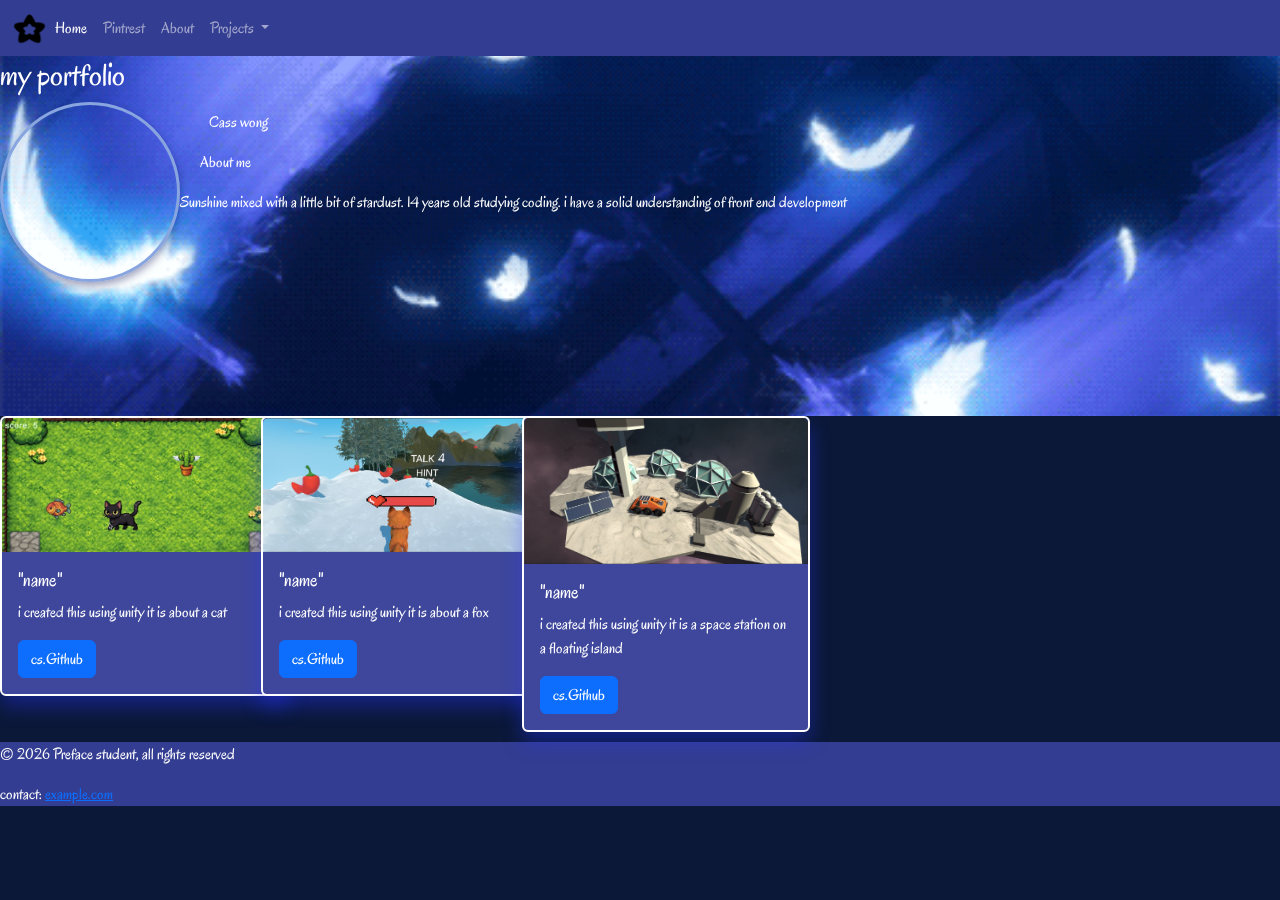
==== index.html @ a991e4ab "Add files via upload" ====
<!DOCTYPE html>
<html lang="en">
<head>
    <meta charset="UTF-8">
    <meta name="viewport" content="width=device-width, initial-scale=1.0">
    <title>PortfolioMaker </title>
    <link rel="preconnect" href="https://fonts.googleapis.com">
    <link rel="preconnect" href="https://fonts.gstatic.com" crossorigin>
    <link href="https://cdn.jsdelivr.net/npm/bootstrap@5.3.8/dist/css/bootstrap.min.css" rel="stylesheet" integrity="sha384-sRIl4kxILFvY47J16cr9ZwB07vP4J8+LH7qKQnuqkuIAvNWLzeN8tE5YBujZqJLB" crossorigin="anonymous">
    <script src="https://cdn.jsdelivr.net/npm/bootstrap@5.3.8/dist/js/bootstrap.bundle.min.js" integrity="sha384-FKyoEForCGlyvwx9Hj09JcYn3nv7wiPVlz7YYwJrWVcXK/BmnVDxM+D2scQbITxI" crossorigin="anonymous"></script>
    <link href="https://fonts.googleapis.com/css2?family=Oregano:ital@0;1&display=swap" rel="stylesheet">
    <link rel="stylesheet" href="style.css">
</head>
<body>
    <!-- nav bar -->
     <nav class="navbar navbar-expand-lg sticky-top" style="background-color: #333d91;" data-bs-theme="dark">
        <div class="container-fluid">
          <a class="" href="#"><img src="star.png" alt="" height="35"></a>
          <button class="navbar-toggler" type="button" data-bs-toggle="collapse" data-bs-target="#navbarNavDropdown" aria-controls="navbarNavDropdown" aria-expanded="false" aria-label="Toggle navigation">
            <span class="navbar-toggler-icon"></span>
          </button>
          <div class="collapse navbar-collapse" id="navbarNavDropdown">
            <ul class="navbar-nav">
              <li class="nav-item">
                <a class="nav-link active" aria-current="page" href="#">Home</a>
              </li>
              <li class="nav-item">
                <a class="nav-link" href="#">Pintrest</a>
              </li>
              <li class="nav-item">
                <a class="nav-link" href="#">About</a>
              </li>
              <li class="nav-item dropdown">
                <a class="nav-link dropdown-toggle" href="#" role="button" data-bs-toggle="dropdown" aria-expanded="false">
                  Projects
                </a>
                <ul class="dropdown-menu">
                  <li><a class="dropdown-item" href="#">Action</a></li>
                  <li><a class="dropdown-item" href="#">Another action</a></li>
                  <li><a class="dropdown-item" href="#">Something else here</a></li>
                </ul>
              </li>
            </ul>
          </div>
        </div>
      </nav>





   
    <!--profile -->
    <div class="hero">
        <h2>my portfolio</h2>
        <h4> </h4>
        <img src="https://i.pinimg.com/736x/e1/6a/22/e16a22130c4034ba0f9fbc92d142958f.jpg" alt="girl">
        <p style="text-align: left; padding-left: 209px;">  </p>
        <p style="text-align: left; padding-left: 209px;">  Cass wong </p>
    
        <section>
        <p style="margin-left: 200px;"> About me</p>
        <p >
            Sunshine mixed with a little bit of stardust. 14 years old studying coding. i have a solid understanding of front end development

        </p>
        </section>
    </div>

    <section >
      <div class="row row-cols-5 g-4">

      <div class="col">
        <div class="card" style="width: 18rem;">
          <img src="cassunity.png" class="card-img-top" alt="...">
          <div class="card-body">
            <h5 class="card-title">"name"</h5>
            <p class="card-text">i created this using unity it is about a cat</p>
            <a href="https://github.com/Just4manee" class="btn btn-primary">cs.Github</a>
          </div>
        </div>

      </div>

  <div class="col">
    <div class="card" style="width: 18rem;">
      <img src="unity project - FOX.png" class="card-img-top" alt="...">
      <div class="card-body">
        <h5 class="card-title">"name"</h5>
        <p class="card-text">i created this using unity it is about a fox</p>
        <a href="https://github.com/Just4manee" class="btn btn-primary">cs.Github</a>
      </div>
    </div>

  </div>

  <div class="col">
    <div class="card" style="width: 18rem;">
      <img src="unity space station.png" class="card-img-top" alt="...">
      <div class="card-body">
        <h5 class="card-title">"name"</h5>
        <p class="card-text">i created this using unity it is a space station on a floating island</p>
        <a href="https://github.com/Just4manee" class="btn btn-primary">cs.Github</a>
      </div>
    </div>

  </div>
    </div>


    </section>

    <footer class="footer">
        <div>
            <p>© 2026 Preface student, all rights reserved </p>
            <p>
                contact: <a href="example.com"target="_blank">example.com</a>
            </p>
        </div>
    </footer>
</body>
</html>
---- style.css ----
body{
    background-color: #0b1838;
    color: #ffffff;
    /* text-align: center; */
    font-family: "Oregano", cursive;
    font-weight: 400;
    font-style: normal;
}
h1{
    background-color: #152f6e;
    color: #88a5e0;
    text-align: center;
}

.hero {
    background: url('falllingFeathers.gif') no-repeat center/cover;
    height: 40vh;
}
.hero img{
    border-radius: 50%;
    width: 180px;
    height: 180px;
    border: 3px solid #88a5e0;
    box-shadow: 0 4px 8px rgba(0, 0, 78, 0.39) ;
    float: left;
}

.project-card img {
    height: 300px;
    width: 600px;
}

footer {
    background-color:#333d91;
    margin-top: 10px;
}

.card {
    background-color: #3e479b;
    color: #ffffff;
    border: 2px solid #ffffff;
    box-shadow: 0 10px 20px rgba(39, 53, 255, 0.39) ;
}
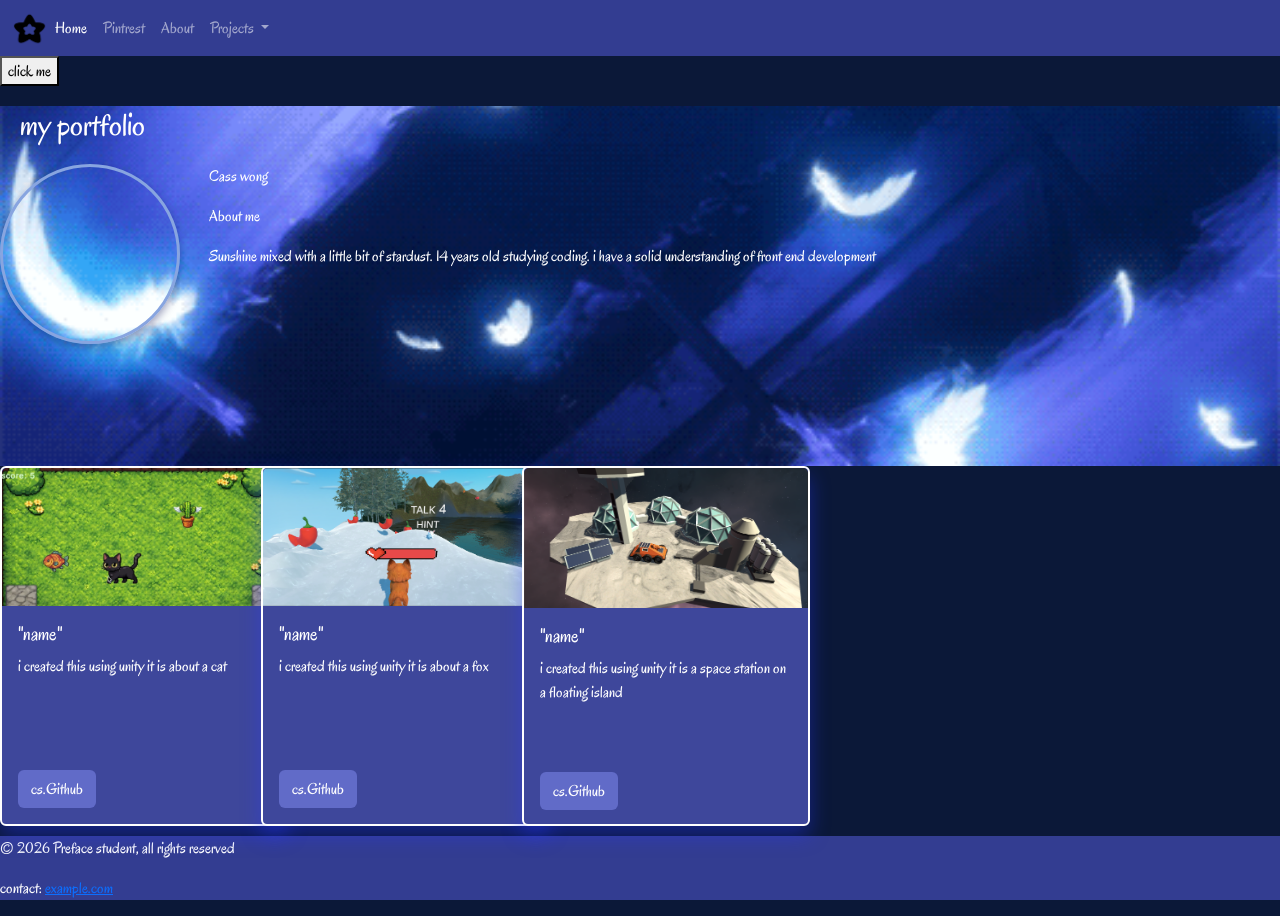
==== commit 5c2f5b2a: "Add files via upload" ====
--- a/index.html
+++ b/index.html
@@ -3,7 +3,7 @@
 <head>
     <meta charset="UTF-8">
     <meta name="viewport" content="width=device-width, initial-scale=1.0">
-    <title>PortfolioMaker </title>
+    <title>MyPortfolio </title>
     <link rel="preconnect" href="https://fonts.googleapis.com">
     <link rel="preconnect" href="https://fonts.gstatic.com" crossorigin>
     <link href="https://cdn.jsdelivr.net/npm/bootstrap@5.3.8/dist/css/bootstrap.min.css" rel="stylesheet" integrity="sha384-sRIl4kxILFvY47J16cr9ZwB07vP4J8+LH7qKQnuqkuIAvNWLzeN8tE5YBujZqJLB" crossorigin="anonymous">
@@ -11,6 +11,7 @@
     <link href="https://fonts.googleapis.com/css2?family=Oregano:ital@0;1&display=swap" rel="stylesheet">
     <link rel="stylesheet" href="style.css">
 </head>
+
 <body>
     <!-- nav bar -->
      <nav class="navbar navbar-expand-lg sticky-top" style="background-color: #333d91;" data-bs-theme="dark">
@@ -25,7 +26,7 @@
                 <a class="nav-link active" aria-current="page" href="#">Home</a>
               </li>
               <li class="nav-item">
-                <a class="nav-link" href="#">Pintrest</a>
+                <a class="nav-link" href="pintrest.html">Pintrest</a>
               </li>
               <li class="nav-item">
                 <a class="nav-link" href="#">About</a>
@@ -46,21 +47,22 @@
       </nav>
 
 
+      <button onclick="alert('clicked')">click me</button>
 
 
 
    
     <!--profile -->
     <div class="hero">
-        <h2>my portfolio</h2>
+        <h2 style="margin: 20px;">my portfolio</h2>
         <h4> </h4>
         <img src="https://i.pinimg.com/736x/e1/6a/22/e16a22130c4034ba0f9fbc92d142958f.jpg" alt="girl">
         <p style="text-align: left; padding-left: 209px;">  </p>
         <p style="text-align: left; padding-left: 209px;">  Cass wong </p>
     
         <section>
-        <p style="margin-left: 200px;"> About me</p>
-        <p >
+        <p style="text-align: left; padding-left: 209px"> About me</p>
+        <p style="text-align: left; padding-left: 209px">
             Sunshine mixed with a little bit of stardust. 14 years old studying coding. i have a solid understanding of front end development
 
         </p>
@@ -68,7 +70,7 @@
     </div>
 
     <section >
-      <div class="row row-cols-5 g-4">
+      <div class="row row-cols-1 row-cols-md-5 g-4">
 
       <div class="col">
         <div class="card" style="width: 18rem;">
@@ -76,7 +78,7 @@
           <div class="card-body">
             <h5 class="card-title">"name"</h5>
             <p class="card-text">i created this using unity it is about a cat</p>
-            <a href="https://github.com/Just4manee" class="btn btn-primary">cs.Github</a>
+            <a href="https://github.com/Just4manee" class="btn">cs.Github</a>
           </div>
         </div>
 
@@ -88,7 +90,7 @@
       <div class="card-body">
         <h5 class="card-title">"name"</h5>
         <p class="card-text">i created this using unity it is about a fox</p>
-        <a href="https://github.com/Just4manee" class="btn btn-primary">cs.Github</a>
+        <a href="https://github.com/Just4manee" class="btn">cs.Github</a>
       </div>
     </div>
 
@@ -100,7 +102,7 @@
       <div class="card-body">
         <h5 class="card-title">"name"</h5>
         <p class="card-text">i created this using unity it is a space station on a floating island</p>
-        <a href="https://github.com/Just4manee" class="btn btn-primary">cs.Github</a>
+        <a href="https://github.com/Just4manee" class="btn">cs.Github</a>
       </div>
     </div>
 
--- a/style.css
+++ b/style.css
@@ -40,4 +40,33 @@
     color: #ffffff;
     border: 2px solid #ffffff;
     box-shadow: 0 10px 20px rgba(39, 53, 255, 0.39) ;
-}+    height: 360px;
+}
+
+.card-text{
+    height: 100px
+}
+
+
+.card img{
+    height: 140px;
+    object-fit: cover;
+}
+
+.card a{
+    background-color: #616bc8;
+    color: #ffffff;
+}
+
+.carousel-item img {
+    height: 600px;
+    object-fit: cover;
+    width: 100%;
+}
+
+.carousel-caption {
+    text-align: left;
+    left: 5%;
+    right: auto;
+}
+
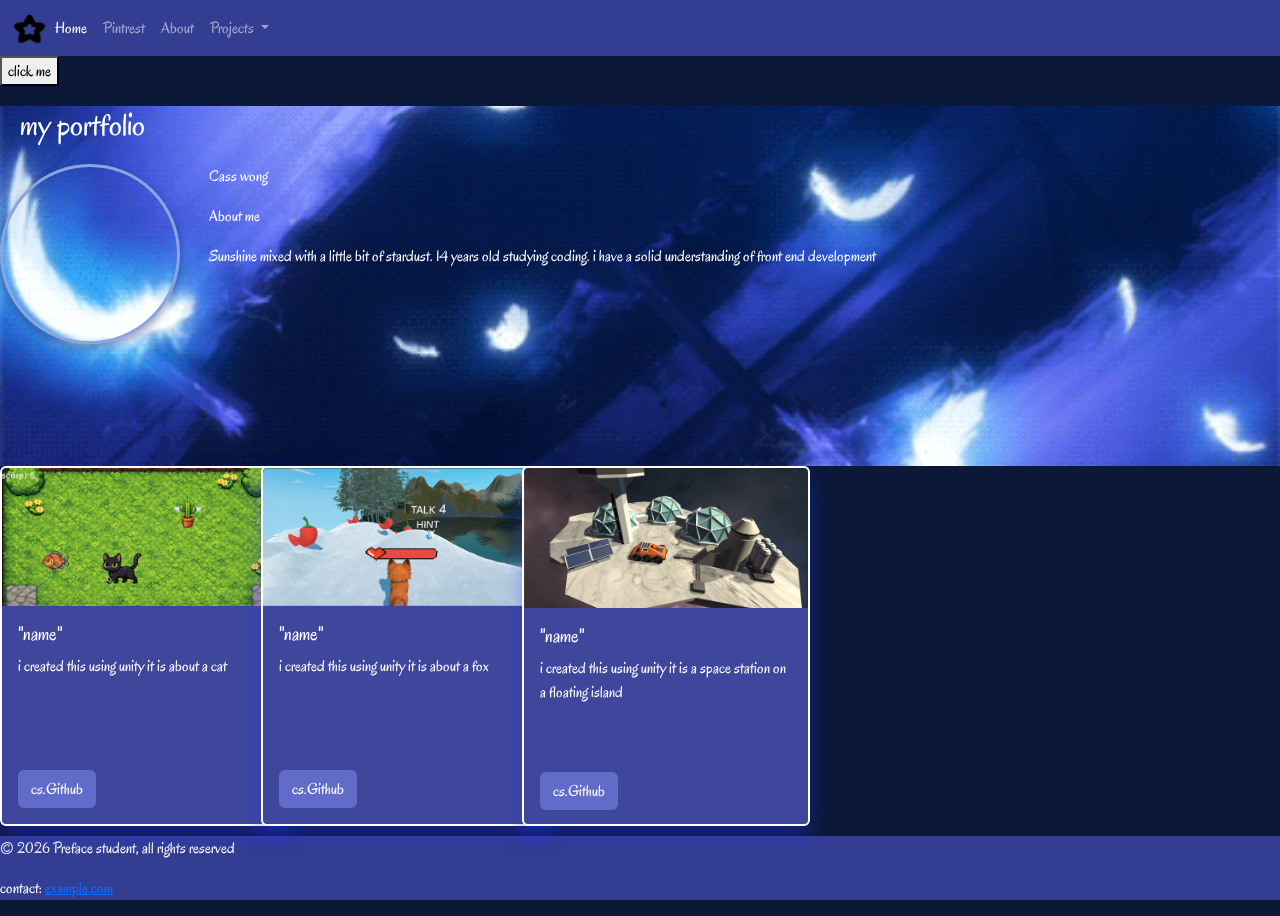
==== commit b7408f8a: "initial commit" ====
--- a/index.html
+++ b/index.html
@@ -29,7 +29,7 @@
                 <a class="nav-link" href="pintrest.html">Pintrest</a>
               </li>
               <li class="nav-item">
-                <a class="nav-link" href="#">About</a>
+                <a class="nav-link" href="about.html">About</a>
               </li>
               <li class="nav-item dropdown">
                 <a class="nav-link dropdown-toggle" href="#" role="button" data-bs-toggle="dropdown" aria-expanded="false">
@@ -39,6 +39,8 @@
                   <li><a class="dropdown-item" href="#">Action</a></li>
                   <li><a class="dropdown-item" href="#">Another action</a></li>
                   <li><a class="dropdown-item" href="#">Something else here</a></li>
+                  <li><a class="dropdown-item" href="project destination/index.html" target="_blank">dest Randomiser</a></li>
+                  <li><a class="dropdown-item" href="project wyb/index.html" target="_blank">who's your bias</a></li>
                 </ul>
               </li>
             </ul>
--- a/style.css
+++ b/style.css
@@ -1,7 +1,6 @@
 body{
     background-color: #0b1838;
     color: #ffffff;
-    /* text-align: center; */
     font-family: "Oregano", cursive;
     font-weight: 400;
     font-style: normal;
@@ -70,3 +69,8 @@
     right: auto;
 }
 
+.Hc img {
+    width: 180px;
+    height: 180px;
+    float: left;
+}
